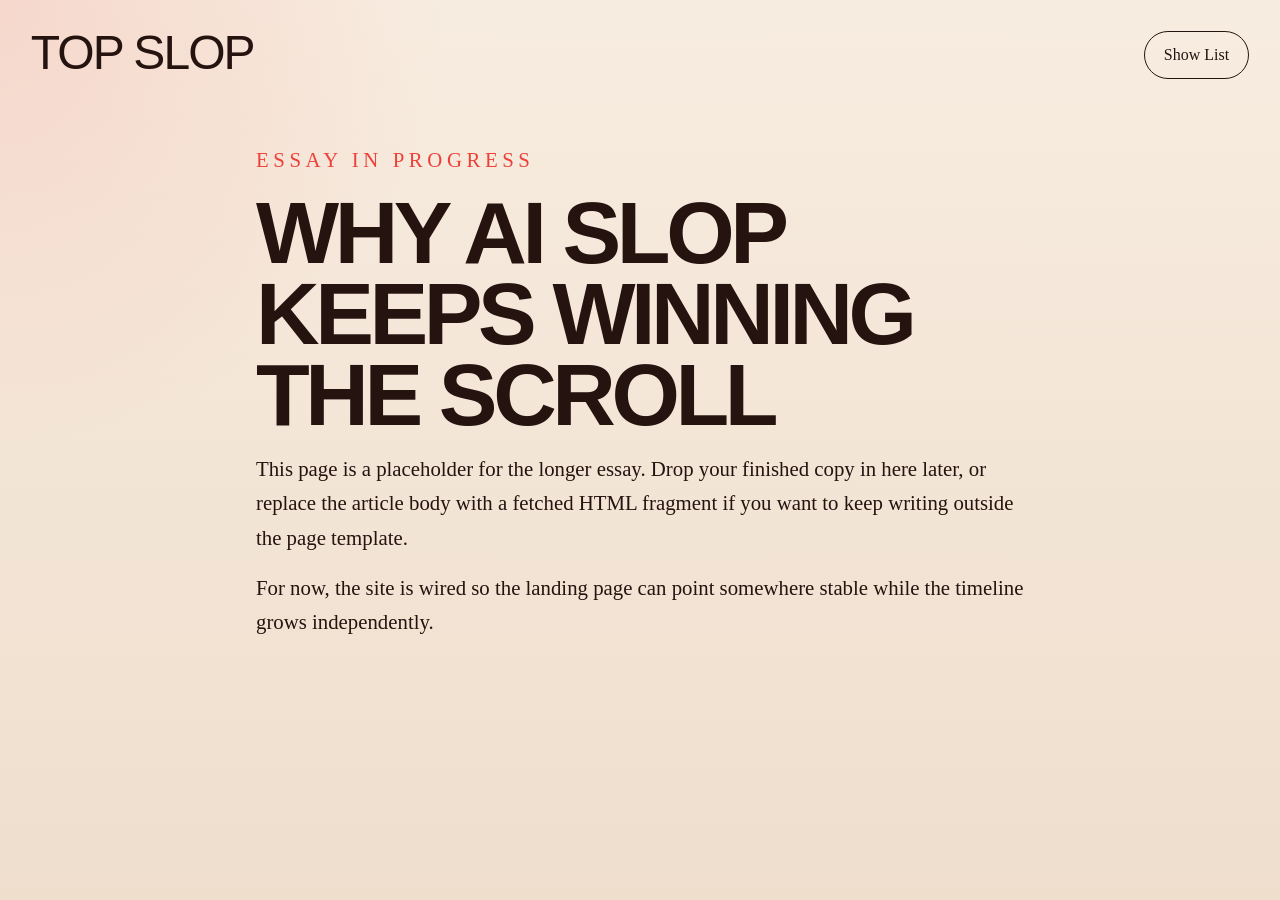
==== essay.html @ 8d354af4 "Initial site commit" ====
<!DOCTYPE html>
<html lang="en">
  <head>
    <meta charset="UTF-8" />
    <meta name="viewport" content="width=device-width, initial-scale=1.0" />
    <title>Top Slop Essay</title>
    <meta
      name="description"
      content="Essay placeholder for Top Slop."
    />
    <link rel="stylesheet" href="./styles.css" />
  </head>
  <body data-page="essay">
    <main class="essay-shell">
      <header class="page-header page-header--essay">
        <a class="back-link" href="./index.html">Top Slop</a>
        <a class="essay-link" href="./list.html">Show List</a>
      </header>

      <article class="essay">
        <p class="essay-kicker">Essay in progress</p>
        <h1 class="essay-title">Why AI slop keeps winning the scroll</h1>
        <p>
          This page is a placeholder for the longer essay. Drop your finished copy
          in here later, or replace the article body with a fetched HTML fragment if
          you want to keep writing outside the page template.
        </p>
        <p>
          For now, the site is wired so the landing page can point somewhere stable
          while the timeline grows independently.
        </p>
      </article>
    </main>
    <script src="./data/events.js"></script>
    <script src="./data/media.js"></script>
    <script src="./app.js"></script>
  </body>
</html>
---- styles.css ----
:root {
  --bg: oklch(0.95 0.02 70);
  --bg-strong: oklch(0.91 0.03 70);
  --ink: oklch(0.21 0.03 28);
  --ink-soft: oklch(0.4 0.02 32);
  --line: oklch(0.82 0.03 70);
  --accent: oklch(0.63 0.21 28);
  --accent-soft: oklch(0.92 0.05 28);
  --paper: oklch(0.98 0.01 80);
  --shadow: 0 20px 60px color-mix(in oklab, var(--ink) 12%, transparent);
  --title-stack: Impact, Haettenschweiler, "Arial Narrow Bold", sans-serif;
  --body-stack: Georgia, "Times New Roman", serif;
}

*,
*::before,
*::after {
  box-sizing: border-box;
}

html {
  background: var(--bg);
  color: var(--ink);
}

body {
  margin: 0;
  min-height: 100vh;
  font-family: var(--body-stack);
  background:
    radial-gradient(circle at top left, color-mix(in oklab, var(--accent) 12%, transparent), transparent 28rem),
    linear-gradient(180deg, var(--bg), var(--bg-strong));
}

a {
  color: inherit;
  text-decoration: none;
}

button,
summary {
  font: inherit;
}

.landing-shell,
.page-shell,
.essay-shell {
  min-height: 100vh;
  position: relative;
}

.landing-shell {
  display: grid;
  place-items: center;
  overflow: clip;
  padding: clamp(1.5rem, 2vw, 2rem);
}

.landing-noise {
  position: absolute;
  inset: 0;
  background-image:
    linear-gradient(to right, rgba(0, 0, 0, 0.025) 1px, transparent 1px),
    linear-gradient(to bottom, rgba(0, 0, 0, 0.025) 1px, transparent 1px);
  background-size: 2rem 2rem;
  mask-image: radial-gradient(circle at center, black 45%, transparent 88%);
  pointer-events: none;
}

.hero {
  width: min(100%, 72rem);
  display: grid;
  gap: 1rem;
  align-content: end;
  min-height: calc(100vh - 3rem);
  padding: clamp(2rem, 5vw, 4rem) 0;
}

.hero-kicker,
.essay-kicker,
.timeline-label {
  margin: 0;
  font-size: 0.82rem;
  letter-spacing: 0.22em;
  text-transform: uppercase;
  color: var(--accent);
}

.hero-title {
  margin: 0;
  display: grid;
  gap: 0;
  font-family: var(--title-stack);
  font-size: clamp(5rem, 20vw, 13rem);
  line-height: 0.82;
  text-transform: uppercase;
  letter-spacing: -0.05em;
}

.hero-title span {
  display: block;
  opacity: 0;
  transform: translateY(-140px) scaleY(1.12);
  filter: blur(16px);
}

body.is-ready .hero-title span {
  animation: title-drop 650ms cubic-bezier(0.16, 1, 0.3, 1) forwards;
}

body.is-ready .hero-title span:last-child {
  animation-delay: 80ms;
}

.hero-summary {
  margin: 0;
  max-width: 40rem;
  font-size: clamp(1.05rem, 2.1vw, 1.35rem);
  line-height: 1.45;
  color: var(--ink-soft);
}

.hero-actions {
  display: flex;
  flex-wrap: wrap;
  gap: 0.9rem;
  padding-top: 1rem;
}

.action-button,
.essay-link {
  display: inline-flex;
  align-items: center;
  justify-content: center;
  min-height: 3rem;
  padding: 0.8rem 1.2rem;
  border-radius: 999px;
  border: 1px solid var(--ink);
  transition:
    transform 180ms ease,
    background-color 180ms ease,
    color 180ms ease,
    border-color 180ms ease;
}

.action-button:hover,
.action-button:focus-visible,
.essay-link:hover,
.essay-link:focus-visible {
  transform: translateY(-2px);
}

.action-button--solid {
  background: var(--ink);
  color: var(--paper);
}

.action-button--solid:hover,
.action-button--solid:focus-visible {
  background: color-mix(in oklab, var(--ink) 85%, var(--accent));
  border-color: color-mix(in oklab, var(--ink) 85%, var(--accent));
}

.action-button--ghost,
.essay-link {
  background: transparent;
  color: var(--ink);
}

.action-button--ghost:hover,
.action-button--ghost:focus-visible,
.essay-link:hover,
.essay-link:focus-visible {
  background: var(--paper);
}

.page-shell,
.essay-shell {
  width: min(100%, 90rem);
  margin: 0 auto;
  padding: clamp(1.25rem, 2.4vw, 2rem);
}

.page-header {
  display: flex;
  justify-content: space-between;
  align-items: start;
  gap: 1rem;
  padding-bottom: 2.5rem;
}

.page-header--essay {
  padding-bottom: 4rem;
}

.back-link {
  font-family: var(--title-stack);
  font-size: clamp(2rem, 5vw, 3rem);
  line-height: 0.9;
  text-transform: uppercase;
  letter-spacing: -0.04em;
}

.page-intro,
.timeline-caption {
  margin: 0;
  max-width: 34rem;
  color: var(--ink-soft);
  line-height: 1.45;
}

.timeline-shell {
  display: grid;
  gap: 1.75rem;
}

.timeline {
  position: relative;
  display: grid;
  gap: 0.75rem;
  padding-left: clamp(1.25rem, 3vw, 2.5rem);
}

.timeline::before {
  content: "";
  position: absolute;
  top: 0.5rem;
  bottom: 0.5rem;
  left: 0.35rem;
  width: 1px;
  background: color-mix(in oklab, var(--ink) 16%, transparent);
}

.timeline-year {
  position: relative;
  margin-top: 1rem;
  padding-left: 1.75rem;
  font-family: var(--title-stack);
  font-size: clamp(1.8rem, 3vw, 2.4rem);
  line-height: 0.95;
  text-transform: uppercase;
}

.timeline-year::before {
  content: "";
  position: absolute;
  left: -0.15rem;
  top: 0.6rem;
  width: 0.95rem;
  height: 0.95rem;
  border-radius: 50%;
  background: var(--accent);
  box-shadow: 0 0 0 0.25rem color-mix(in oklab, var(--accent) 15%, transparent);
}

.timeline-entry {
  position: relative;
  border-bottom: 1px solid color-mix(in oklab, var(--ink) 14%, transparent);
  padding-left: 1.75rem;
}

.timeline-entry::before {
  content: "";
  position: absolute;
  left: -0.05rem;
  top: 1.65rem;
  width: 0.75rem;
  height: 0.75rem;
  border-radius: 50%;
  background: var(--paper);
  border: 2px solid var(--accent);
}

.timeline-entry summary {
  list-style: none;
  cursor: pointer;
  display: grid;
  grid-template-columns: minmax(0, 1fr) auto;
  gap: 1rem;
  align-items: start;
  padding: 1.15rem 0;
}

.timeline-entry summary::-webkit-details-marker {
  display: none;
}

.entry-header {
  display: grid;
  gap: 0.25rem;
}

.entry-date {
  font-size: 0.78rem;
  letter-spacing: 0.18em;
  text-transform: uppercase;
  color: var(--ink-soft);
}

.entry-title {
  margin: 0;
  font-size: clamp(1.2rem, 2vw, 1.65rem);
  line-height: 1.15;
}

.entry-subtitle {
  margin: 0;
  color: var(--ink-soft);
  line-height: 1.4;
}

.entry-plus {
  margin-top: 0.15rem;
  font-family: var(--title-stack);
  font-size: 2.2rem;
  line-height: 1;
  color: var(--accent);
  opacity: 0.42;
  transition: transform 180ms ease, opacity 180ms ease;
}

.timeline-entry:hover .entry-plus,
.timeline-entry summary:focus-visible .entry-plus,
.timeline-entry[open] .entry-plus {
  opacity: 1;
}

.timeline-entry[open] .entry-plus {
  transform: rotate(45deg);
}

.entry-panel {
  display: grid;
  gap: 1.2rem;
  padding: 0 0 1.5rem;
}

.entry-copy {
  display: grid;
  gap: 1rem;
}

.entry-note {
  margin: 0;
  font-size: clamp(1.05rem, 1.6vw, 1.25rem);
  line-height: 1.45;
}

.entry-meta {
  display: grid;
  grid-template-columns: repeat(2, minmax(0, 1fr));
  gap: 0.8rem 1rem;
}

.meta-block {
  display: grid;
  gap: 0.2rem;
  align-content: start;
}

.meta-label {
  font-size: 0.75rem;
  letter-spacing: 0.16em;
  text-transform: uppercase;
  color: var(--ink-soft);
}

.meta-value {
  margin: 0;
  line-height: 1.45;
}

.tag-list {
  display: flex;
  flex-wrap: wrap;
  gap: 0.55rem;
}

.tag {
  display: inline-flex;
  align-items: center;
  min-height: 2rem;
  padding: 0.35rem 0.75rem;
  border-radius: 999px;
  background: color-mix(in oklab, var(--accent) 8%, var(--paper));
  border: 1px solid color-mix(in oklab, var(--accent) 24%, transparent);
  font-size: 0.92rem;
}

.media-shell {
  display: grid;
  gap: 0.85rem;
  padding: 1rem;
  background: color-mix(in oklab, var(--paper) 86%, var(--bg));
  border: 1px solid color-mix(in oklab, var(--ink) 10%, transparent);
  box-shadow: var(--shadow);
}

.media-stage {
  position: relative;
  aspect-ratio: 16 / 9;
  background: color-mix(in oklab, var(--ink) 8%, var(--bg));
  overflow: clip;
}

.media-slide[hidden] {
  display: none;
}

.media-slide,
.media-slide > * {
  width: 100%;
  height: 100%;
}

.media-slide img,
.media-slide video,
.media-slide iframe {
  display: block;
  border: 0;
  object-fit: cover;
  background: var(--ink);
}

.media-empty {
  display: grid;
  place-items: center;
  padding: 1.5rem;
  text-align: center;
  color: var(--ink-soft);
  line-height: 1.45;
}

.media-controls {
  display: flex;
  justify-content: space-between;
  gap: 0.75rem;
  align-items: center;
}

.media-nav {
  display: inline-flex;
  gap: 0.5rem;
}

.media-button {
  min-width: 2.5rem;
  min-height: 2.5rem;
  border-radius: 999px;
  border: 1px solid color-mix(in oklab, var(--ink) 16%, transparent);
  background: var(--paper);
  cursor: pointer;
}

.media-counter,
.media-caption {
  margin: 0;
  color: var(--ink-soft);
}

.essay {
  width: min(100%, 48rem);
  margin: 0 auto;
  display: grid;
  gap: 1rem;
}

.essay-title {
  margin: 0;
  font-family: var(--title-stack);
  font-size: clamp(3rem, 7vw, 5.5rem);
  line-height: 0.92;
  text-transform: uppercase;
  letter-spacing: -0.05em;
}

.essay p {
  margin: 0;
  font-size: clamp(1.1rem, 1.8vw, 1.3rem);
  line-height: 1.65;
}

@keyframes title-drop {
  0% {
    opacity: 0;
    transform: translateY(-140px) scaleY(1.12);
    filter: blur(16px);
  }

  76% {
    opacity: 1;
    transform: translateY(16px) scaleY(0.94);
    filter: blur(0);
  }

  100% {
    opacity: 1;
    transform: translateY(0) scaleY(1);
    filter: blur(0);
  }
}

@media (max-width: 780px) {
  .page-header,
  .entry-meta,
  .media-controls {
    grid-template-columns: 1fr;
    display: grid;
  }

  .page-header {
    padding-bottom: 2rem;
  }

  .timeline {
    padding-left: 1rem;
  }

  .timeline::before {
    left: 0.2rem;
  }

  .timeline-entry,
  .timeline-year {
    padding-left: 1.2rem;
  }

  .timeline-entry::before {
    left: -0.18rem;
  }

  .timeline-year::before {
    left: -0.28rem;
  }

  .timeline-entry summary {
    grid-template-columns: 1fr auto;
  }

  .media-controls {
    gap: 1rem;
  }
}

@media (prefers-reduced-motion: reduce) {
  *,
  *::before,
  *::after {
    animation-duration: 0.01ms !important;
    animation-iteration-count: 1 !important;
    transition-duration: 0.01ms !important;
    scroll-behavior: auto !important;
  }

  .hero-title span {
    opacity: 1;
    transform: none;
    filter: none;
  }
}
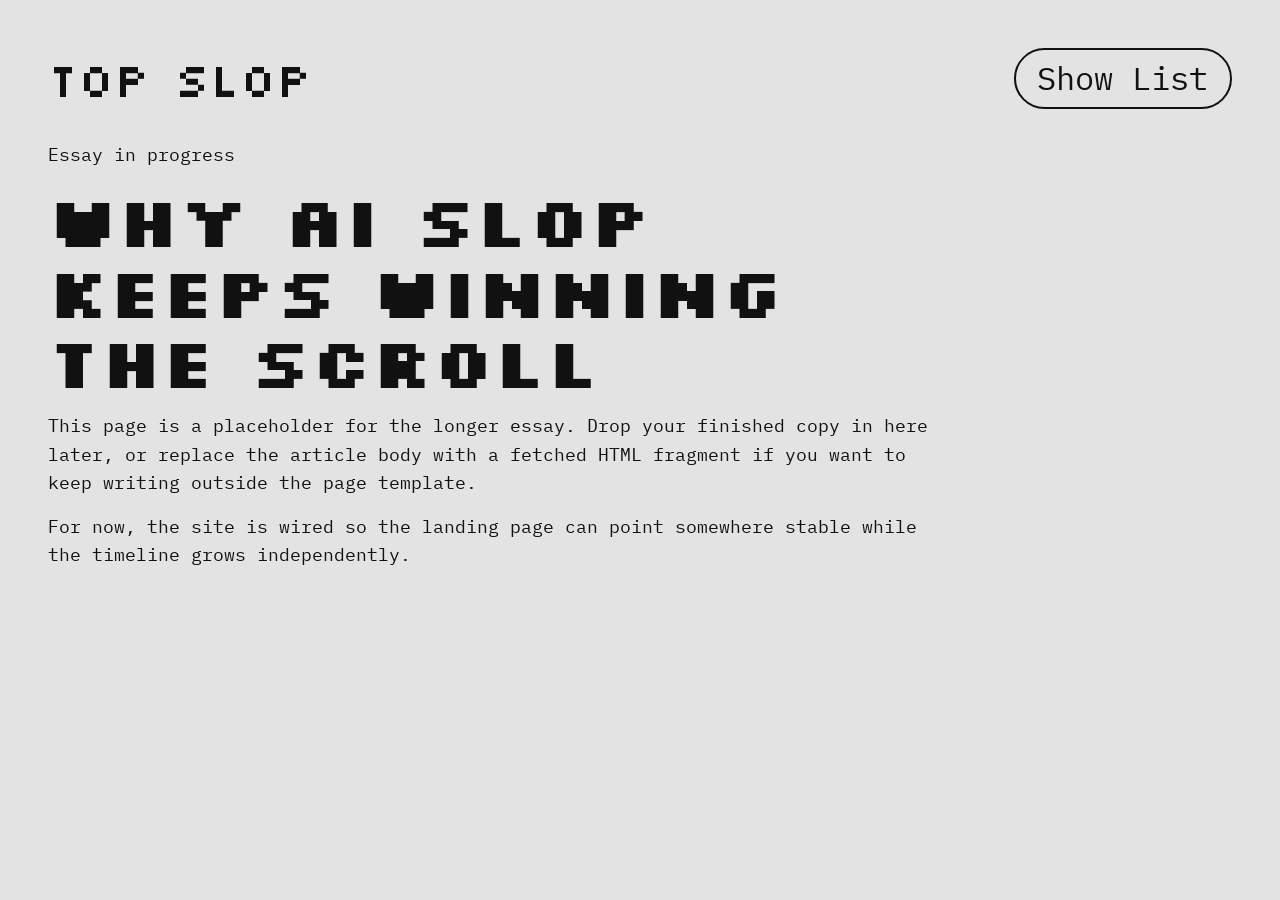
==== commit e460999b: "Implement Figma-inspired home and timeline redesign with media carousel" ====
--- a/essay.html
+++ b/essay.html
@@ -7,6 +7,12 @@
     <meta
       name="description"
       content="Essay placeholder for Top Slop."
+    />
+        <link rel="preconnect" href="https://fonts.googleapis.com" />
+    <link rel="preconnect" href="https://fonts.gstatic.com" crossorigin />
+    <link
+      href="https://fonts.googleapis.com/css2?family=IBM+Plex+Mono:wght@400;500;700&family=Silkscreen:wght@400;700&display=swap"
+      rel="stylesheet"
     />
     <link rel="stylesheet" href="./styles.css" />
   </head>
--- a/styles.css
+++ b/styles.css
@@ -1,35 +1,28 @@
 :root {
-  --bg: oklch(0.95 0.02 70);
-  --bg-strong: oklch(0.91 0.03 70);
-  --ink: oklch(0.21 0.03 28);
-  --ink-soft: oklch(0.4 0.02 32);
-  --line: oklch(0.82 0.03 70);
-  --accent: oklch(0.63 0.21 28);
-  --accent-soft: oklch(0.92 0.05 28);
-  --paper: oklch(0.98 0.01 80);
-  --shadow: 0 20px 60px color-mix(in oklab, var(--ink) 12%, transparent);
-  --title-stack: Impact, Haettenschweiler, "Arial Narrow Bold", sans-serif;
-  --body-stack: Georgia, "Times New Roman", serif;
-}
-
-*,
-*::before,
-*::after {
+  --paper: #e3e3e3;
+  --ink: #111111;
+  --ink-soft: #252525;
+  --line: #101010;
+  --dot-muted: #a0a0a0;
+  --panel: #efefef;
+  --pixel: "Silkscreen", monospace;
+  --mono: "IBM Plex Mono", "Courier New", monospace;
+}
+
+* {
   box-sizing: border-box;
 }
 
-html {
-  background: var(--bg);
+html,
+body {
+  margin: 0;
+  min-height: 100%;
+}
+
+body {
+  background: var(--paper);
   color: var(--ink);
-}
-
-body {
-  margin: 0;
-  min-height: 100vh;
-  font-family: var(--body-stack);
-  background:
-    radial-gradient(circle at top left, color-mix(in oklab, var(--accent) 12%, transparent), transparent 28rem),
-    linear-gradient(180deg, var(--bg), var(--bg-strong));
+  font-family: var(--mono);
 }
 
 a {
@@ -37,374 +30,188 @@
   text-decoration: none;
 }
 
-button,
-summary {
-  font: inherit;
-}
-
-.landing-shell,
-.page-shell,
-.essay-shell {
+.home-shell {
   min-height: 100vh;
-  position: relative;
-}
-
-.landing-shell {
   display: grid;
   place-items: center;
-  overflow: clip;
-  padding: clamp(1.5rem, 2vw, 2rem);
-}
-
-.landing-noise {
-  position: absolute;
-  inset: 0;
-  background-image:
-    linear-gradient(to right, rgba(0, 0, 0, 0.025) 1px, transparent 1px),
-    linear-gradient(to bottom, rgba(0, 0, 0, 0.025) 1px, transparent 1px);
-  background-size: 2rem 2rem;
-  mask-image: radial-gradient(circle at center, black 45%, transparent 88%);
-  pointer-events: none;
-}
-
-.hero {
-  width: min(100%, 72rem);
-  display: grid;
-  gap: 1rem;
-  align-content: end;
-  min-height: calc(100vh - 3rem);
-  padding: clamp(2rem, 5vw, 4rem) 0;
-}
-
-.hero-kicker,
-.essay-kicker,
-.timeline-label {
-  margin: 0;
-  font-size: 0.82rem;
-  letter-spacing: 0.22em;
+  padding: 2rem;
+}
+
+.home-hero {
+  width: min(100%, 64rem);
+  display: grid;
+  justify-items: center;
+  gap: 2.4rem;
+}
+
+.home-title {
+  margin: 0;
+  display: grid;
+  grid-template-columns: auto auto;
+  gap: clamp(2.5rem, 12vw, 12rem);
+  font-family: var(--pixel);
+  font-size: clamp(3.8rem, 13vw, 9rem);
+  line-height: 0.92;
+  letter-spacing: 0.02em;
   text-transform: uppercase;
-  color: var(--accent);
-}
-
-.hero-title {
-  margin: 0;
-  display: grid;
-  gap: 0;
-  font-family: var(--title-stack);
-  font-size: clamp(5rem, 20vw, 13rem);
-  line-height: 0.82;
-  text-transform: uppercase;
-  letter-spacing: -0.05em;
-}
-
-.hero-title span {
-  display: block;
-  opacity: 0;
-  transform: translateY(-140px) scaleY(1.12);
-  filter: blur(16px);
-}
-
-body.is-ready .hero-title span {
-  animation: title-drop 650ms cubic-bezier(0.16, 1, 0.3, 1) forwards;
-}
-
-body.is-ready .hero-title span:last-child {
-  animation-delay: 80ms;
-}
-
-.hero-summary {
-  margin: 0;
-  max-width: 40rem;
-  font-size: clamp(1.05rem, 2.1vw, 1.35rem);
-  line-height: 1.45;
-  color: var(--ink-soft);
-}
-
-.hero-actions {
+}
+
+.home-subtitle {
+  margin: 0;
+  font-size: clamp(1rem, 2.5vw, 3rem);
+}
+
+.home-actions {
   display: flex;
   flex-wrap: wrap;
-  gap: 0.9rem;
-  padding-top: 1rem;
-}
-
-.action-button,
+  gap: 2rem;
+  justify-content: center;
+}
+
+.pill-button,
 .essay-link {
+  border: 2px solid var(--ink);
+  border-radius: 999px;
+  min-height: 3.8rem;
+  padding: 0.7rem 1.35rem;
   display: inline-flex;
   align-items: center;
-  justify-content: center;
-  min-height: 3rem;
-  padding: 0.8rem 1.2rem;
-  border-radius: 999px;
-  border: 1px solid var(--ink);
-  transition:
-    transform 180ms ease,
-    background-color 180ms ease,
-    color 180ms ease,
-    border-color 180ms ease;
-}
-
-.action-button:hover,
-.action-button:focus-visible,
+  font-size: clamp(1.1rem, 2.5vw, 2.7rem);
+  line-height: 1;
+  background: transparent;
+  transition: transform 140ms ease;
+}
+
+.pill-button:hover,
 .essay-link:hover,
+.pill-button:focus-visible,
 .essay-link:focus-visible {
-  transform: translateY(-2px);
-}
-
-.action-button--solid {
-  background: var(--ink);
-  color: var(--paper);
-}
-
-.action-button--solid:hover,
-.action-button--solid:focus-visible {
-  background: color-mix(in oklab, var(--ink) 85%, var(--accent));
-  border-color: color-mix(in oklab, var(--ink) 85%, var(--accent));
-}
-
-.action-button--ghost,
-.essay-link {
-  background: transparent;
-  color: var(--ink);
-}
-
-.action-button--ghost:hover,
-.action-button--ghost:focus-visible,
-.essay-link:hover,
-.essay-link:focus-visible {
-  background: var(--paper);
-}
-
-.page-shell,
+  transform: translateY(-1px);
+}
+
+.list-shell,
 .essay-shell {
-  width: min(100%, 90rem);
+  width: min(100%, 86rem);
   margin: 0 auto;
-  padding: clamp(1.25rem, 2.4vw, 2rem);
-}
-
-.page-header {
-  display: flex;
-  justify-content: space-between;
-  align-items: start;
-  gap: 1rem;
-  padding-bottom: 2.5rem;
-}
-
-.page-header--essay {
-  padding-bottom: 4rem;
-}
-
-.back-link {
-  font-family: var(--title-stack);
-  font-size: clamp(2rem, 5vw, 3rem);
-  line-height: 0.9;
-  text-transform: uppercase;
-  letter-spacing: -0.04em;
-}
-
-.page-intro,
-.timeline-caption {
-  margin: 0;
+  padding: clamp(2.2rem, 4vw, 3rem);
+}
+
+.list-header {
+  max-width: 42rem;
+  margin-bottom: 2.5rem;
+}
+
+.list-logo {
+  display: inline-block;
+  font-family: var(--pixel);
+  font-size: clamp(2rem, 5vw, 4.2rem);
+  letter-spacing: 0.02em;
+  margin-bottom: 0.7rem;
+}
+
+.list-caption {
+  margin: 0;
+  font-size: clamp(1rem, 1.7vw, 2rem);
   max-width: 34rem;
   color: var(--ink-soft);
-  line-height: 1.45;
-}
-
-.timeline-shell {
-  display: grid;
-  gap: 1.75rem;
 }
 
 .timeline {
   position: relative;
-  display: grid;
-  gap: 0.75rem;
-  padding-left: clamp(1.25rem, 3vw, 2.5rem);
+  padding-left: clamp(1.7rem, 4vw, 4.2rem);
 }
 
 .timeline::before {
   content: "";
   position: absolute;
-  top: 0.5rem;
-  bottom: 0.5rem;
-  left: 0.35rem;
-  width: 1px;
-  background: color-mix(in oklab, var(--ink) 16%, transparent);
-}
-
-.timeline-year {
-  position: relative;
-  margin-top: 1rem;
-  padding-left: 1.75rem;
-  font-family: var(--title-stack);
-  font-size: clamp(1.8rem, 3vw, 2.4rem);
-  line-height: 0.95;
-  text-transform: uppercase;
-}
-
-.timeline-year::before {
-  content: "";
-  position: absolute;
-  left: -0.15rem;
-  top: 0.6rem;
-  width: 0.95rem;
-  height: 0.95rem;
-  border-radius: 50%;
-  background: var(--accent);
-  box-shadow: 0 0 0 0.25rem color-mix(in oklab, var(--accent) 15%, transparent);
-}
-
+  left: 0.8rem;
+  top: 0;
+  bottom: 0;
+  width: 4px;
+  background: var(--line);
+}
+
+.timeline-year,
 .timeline-entry {
   position: relative;
-  border-bottom: 1px solid color-mix(in oklab, var(--ink) 14%, transparent);
-  padding-left: 1.75rem;
-}
-
+}
+
+.timeline-year {
+  margin: 0;
+  margin-bottom: 3rem;
+  font-family: var(--pixel);
+  font-size: clamp(2rem, 4vw, 3rem);
+}
+
+.timeline-year::before,
 .timeline-entry::before {
   content: "";
   position: absolute;
-  left: -0.05rem;
-  top: 1.65rem;
-  width: 0.75rem;
-  height: 0.75rem;
-  border-radius: 50%;
-  background: var(--paper);
-  border: 2px solid var(--accent);
-}
-
-.timeline-entry summary {
+  border-radius: 999px;
+  background: #000;
+}
+
+.timeline-year::before {
+  width: 1.1rem;
+  height: 1.1rem;
+  left: -2.35rem;
+  top: 0.7rem;
+}
+
+.timeline-entry {
+  margin-bottom: 2.8rem;
+}
+
+.timeline-entry::before {
+  width: 0.9rem;
+  height: 0.9rem;
+  left: -2.25rem;
+  top: 0.95rem;
+}
+
+.timeline-entry > summary {
+  cursor: pointer;
   list-style: none;
-  cursor: pointer;
-  display: grid;
-  grid-template-columns: minmax(0, 1fr) auto;
-  gap: 1rem;
+  display: grid;
+  gap: 0.25rem;
+}
+
+.timeline-entry > summary::-webkit-details-marker {
+  display: none;
+}
+
+.entry-date {
+  margin: 0;
+  font-size: clamp(1rem, 1.9vw, 2rem);
+  color: #262626;
+}
+
+.entry-title {
+  margin: 0;
+  font-size: clamp(1.75rem, 3.4vw, 3.4rem);
+  line-height: 1.15;
+  font-weight: 700;
+}
+
+.entry-panel {
+  margin-top: 1.4rem;
+  margin-bottom: 1.4rem;
+  display: grid;
+  grid-template-columns: minmax(260px, 1fr) minmax(260px, 1fr);
+  gap: clamp(1rem, 3vw, 3rem);
   align-items: start;
-  padding: 1.15rem 0;
-}
-
-.timeline-entry summary::-webkit-details-marker {
-  display: none;
-}
-
-.entry-header {
-  display: grid;
-  gap: 0.25rem;
-}
-
-.entry-date {
-  font-size: 0.78rem;
-  letter-spacing: 0.18em;
-  text-transform: uppercase;
-  color: var(--ink-soft);
-}
-
-.entry-title {
-  margin: 0;
-  font-size: clamp(1.2rem, 2vw, 1.65rem);
-  line-height: 1.15;
-}
-
-.entry-subtitle {
-  margin: 0;
-  color: var(--ink-soft);
-  line-height: 1.4;
-}
-
-.entry-plus {
-  margin-top: 0.15rem;
-  font-family: var(--title-stack);
-  font-size: 2.2rem;
-  line-height: 1;
-  color: var(--accent);
-  opacity: 0.42;
-  transition: transform 180ms ease, opacity 180ms ease;
-}
-
-.timeline-entry:hover .entry-plus,
-.timeline-entry summary:focus-visible .entry-plus,
-.timeline-entry[open] .entry-plus {
-  opacity: 1;
-}
-
-.timeline-entry[open] .entry-plus {
-  transform: rotate(45deg);
-}
-
-.entry-panel {
-  display: grid;
-  gap: 1.2rem;
-  padding: 0 0 1.5rem;
-}
-
-.entry-copy {
-  display: grid;
-  gap: 1rem;
-}
-
-.entry-note {
-  margin: 0;
-  font-size: clamp(1.05rem, 1.6vw, 1.25rem);
-  line-height: 1.45;
-}
-
-.entry-meta {
-  display: grid;
-  grid-template-columns: repeat(2, minmax(0, 1fr));
-  gap: 0.8rem 1rem;
-}
-
-.meta-block {
-  display: grid;
-  gap: 0.2rem;
-  align-content: start;
-}
-
-.meta-label {
-  font-size: 0.75rem;
-  letter-spacing: 0.16em;
-  text-transform: uppercase;
-  color: var(--ink-soft);
-}
-
-.meta-value {
-  margin: 0;
-  line-height: 1.45;
-}
-
-.tag-list {
-  display: flex;
-  flex-wrap: wrap;
-  gap: 0.55rem;
-}
-
-.tag {
-  display: inline-flex;
-  align-items: center;
-  min-height: 2rem;
-  padding: 0.35rem 0.75rem;
-  border-radius: 999px;
-  background: color-mix(in oklab, var(--accent) 8%, var(--paper));
-  border: 1px solid color-mix(in oklab, var(--accent) 24%, transparent);
-  font-size: 0.92rem;
 }
 
 .media-shell {
   display: grid;
-  gap: 0.85rem;
-  padding: 1rem;
-  background: color-mix(in oklab, var(--paper) 86%, var(--bg));
-  border: 1px solid color-mix(in oklab, var(--ink) 10%, transparent);
-  box-shadow: var(--shadow);
+  gap: 0.7rem;
 }
 
 .media-stage {
-  position: relative;
-  aspect-ratio: 16 / 9;
-  background: color-mix(in oklab, var(--ink) 8%, var(--bg));
-  overflow: clip;
-}
-
-.media-slide[hidden] {
-  display: none;
+  aspect-ratio: 1 / 1;
+  background: #dadada;
+  overflow: hidden;
+  border: 1px solid #c8c8c8;
 }
 
 .media-slide,
@@ -417,144 +224,140 @@
 .media-slide video,
 .media-slide iframe {
   display: block;
+  width: 100%;
+  height: 100%;
+  object-fit: cover;
   border: 0;
-  object-fit: cover;
-  background: var(--ink);
 }
 
 .media-empty {
+  width: 100%;
+  height: 100%;
   display: grid;
   place-items: center;
-  padding: 1.5rem;
   text-align: center;
   color: var(--ink-soft);
-  line-height: 1.45;
-}
-
-.media-controls {
+  padding: 1rem;
+}
+
+.media-dots {
+  display: flex;
+  justify-content: center;
+  gap: 0.5rem;
+}
+
+.media-dot {
+  width: 0.7rem;
+  height: 0.7rem;
+  border: 0;
+  border-radius: 999px;
+  background: var(--dot-muted);
+  cursor: pointer;
+  padding: 0;
+}
+
+.media-dot[aria-current="true"] {
+  background: #000;
+}
+
+.entry-copy {
+  display: grid;
+  gap: 1.25rem;
+}
+
+.entry-note {
+  margin: 0;
+  font-size: clamp(1.1rem, 2vw, 1.9rem);
+}
+
+.entry-meta {
+  display: grid;
+  gap: 1.15rem;
+}
+
+.meta-block {
+  display: grid;
+  gap: 0.4rem;
+}
+
+.meta-label {
+  font-size: clamp(1rem, 1.5vw, 1.5rem);
+}
+
+.meta-value {
+  margin: 0;
+  font-size: clamp(1rem, 1.45vw, 1.35rem);
+  color: var(--ink-soft);
+}
+
+.tag-list {
+  display: flex;
+  flex-wrap: wrap;
+  gap: 0.6rem;
+}
+
+.tag {
+  border: 1px solid var(--line);
+  border-radius: 999px;
+  padding: 0.2rem 0.65rem;
+  font-size: clamp(0.85rem, 1.2vw, 1.1rem);
+  background: #e6e6e6;
+}
+
+.page-header {
   display: flex;
   justify-content: space-between;
-  gap: 0.75rem;
   align-items: center;
-}
-
-.media-nav {
-  display: inline-flex;
-  gap: 0.5rem;
-}
-
-.media-button {
-  min-width: 2.5rem;
-  min-height: 2.5rem;
-  border-radius: 999px;
-  border: 1px solid color-mix(in oklab, var(--ink) 16%, transparent);
-  background: var(--paper);
-  cursor: pointer;
-}
-
-.media-counter,
-.media-caption {
-  margin: 0;
-  color: var(--ink-soft);
+  gap: 1rem;
+  margin-bottom: 2rem;
+}
+
+.back-link {
+  font-family: var(--pixel);
+  font-size: clamp(1.8rem, 4vw, 3rem);
 }
 
 .essay {
-  width: min(100%, 48rem);
-  margin: 0 auto;
+  max-width: 55rem;
   display: grid;
   gap: 1rem;
 }
 
+.essay-kicker {
+  margin: 0;
+}
+
 .essay-title {
   margin: 0;
-  font-family: var(--title-stack);
-  font-size: clamp(3rem, 7vw, 5.5rem);
-  line-height: 0.92;
-  text-transform: uppercase;
-  letter-spacing: -0.05em;
+  font-family: var(--pixel);
+  font-size: clamp(2rem, 6vw, 4.4rem);
+  line-height: 1;
 }
 
 .essay p {
   margin: 0;
-  font-size: clamp(1.1rem, 1.8vw, 1.3rem);
-  line-height: 1.65;
-}
-
-@keyframes title-drop {
-  0% {
-    opacity: 0;
-    transform: translateY(-140px) scaleY(1.12);
-    filter: blur(16px);
+  font-size: 1.1rem;
+  line-height: 1.6;
+}
+
+@media (max-width: 900px) {
+  .entry-panel {
+    grid-template-columns: 1fr;
   }
 
-  76% {
-    opacity: 1;
-    transform: translateY(16px) scaleY(0.94);
-    filter: blur(0);
+  .timeline::before {
+    left: 0.55rem;
+    width: 3px;
   }
 
-  100% {
-    opacity: 1;
-    transform: translateY(0) scaleY(1);
-    filter: blur(0);
+  .timeline-year::before,
+  .timeline-entry::before {
+    left: -1.95rem;
   }
-}
-
-@media (max-width: 780px) {
-  .page-header,
-  .entry-meta,
-  .media-controls {
+
+  .home-title {
     grid-template-columns: 1fr;
-    display: grid;
+    gap: 0.4rem;
+    text-align: center;
   }
-
-  .page-header {
-    padding-bottom: 2rem;
-  }
-
-  .timeline {
-    padding-left: 1rem;
-  }
-
-  .timeline::before {
-    left: 0.2rem;
-  }
-
-  .timeline-entry,
-  .timeline-year {
-    padding-left: 1.2rem;
-  }
-
-  .timeline-entry::before {
-    left: -0.18rem;
-  }
-
-  .timeline-year::before {
-    left: -0.28rem;
-  }
-
-  .timeline-entry summary {
-    grid-template-columns: 1fr auto;
-  }
-
-  .media-controls {
-    gap: 1rem;
-  }
-}
-
-@media (prefers-reduced-motion: reduce) {
-  *,
-  *::before,
-  *::after {
-    animation-duration: 0.01ms !important;
-    animation-iteration-count: 1 !important;
-    transition-duration: 0.01ms !important;
-    scroll-behavior: auto !important;
-  }
-
-  .hero-title span {
-    opacity: 1;
-    transform: none;
-    filter: none;
-  }
-}
+}
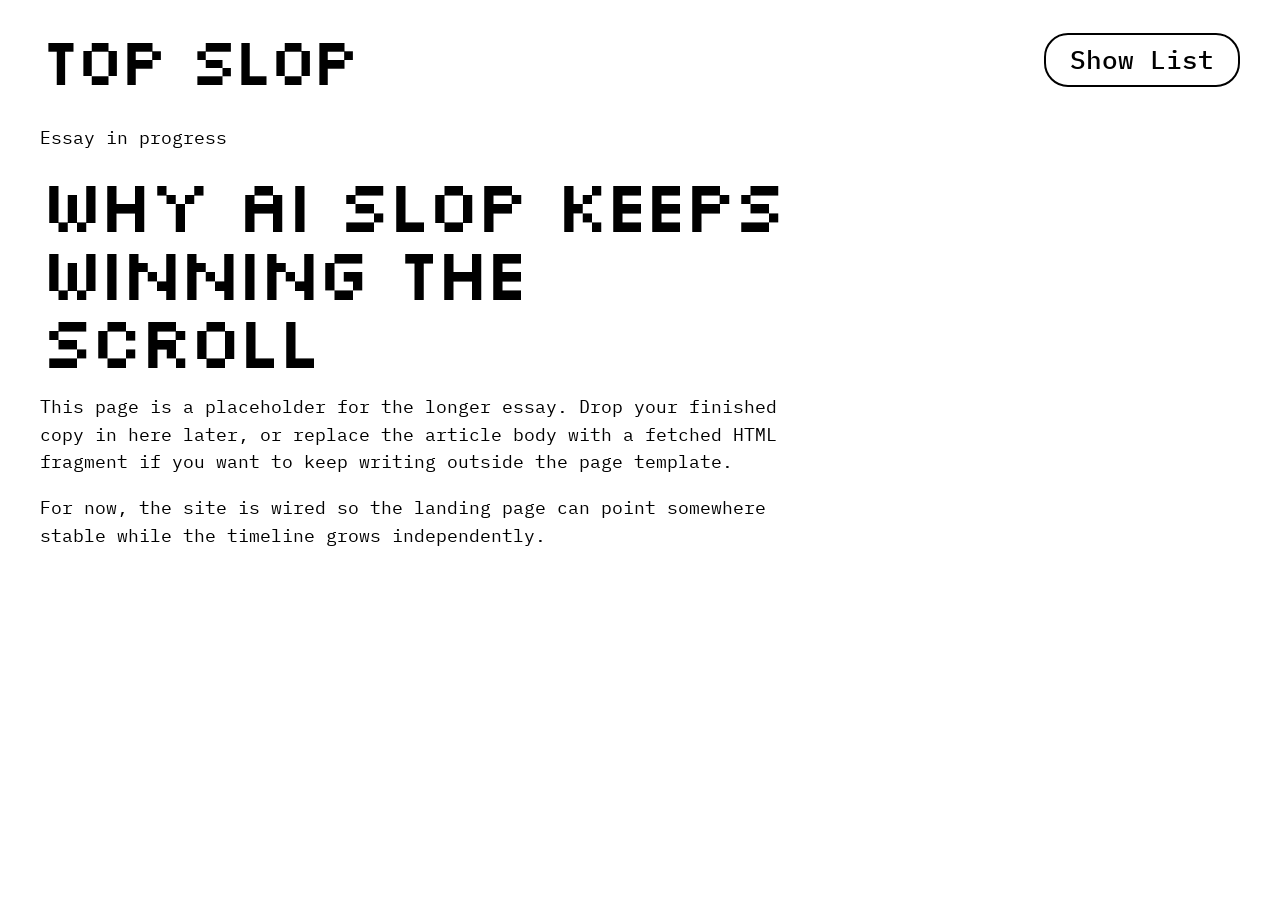
==== commit 971366c2: "Refine Top Slop site interactions and layout" ====
--- a/essay.html
+++ b/essay.html
@@ -8,10 +8,10 @@
       name="description"
       content="Essay placeholder for Top Slop."
     />
-        <link rel="preconnect" href="https://fonts.googleapis.com" />
+    <link rel="preconnect" href="https://fonts.googleapis.com" />
     <link rel="preconnect" href="https://fonts.gstatic.com" crossorigin />
     <link
-      href="https://fonts.googleapis.com/css2?family=IBM+Plex+Mono:wght@400;500;700&family=Silkscreen:wght@400;700&display=swap"
+      href="https://fonts.googleapis.com/css2?family=IBM+Plex+Mono:wght@300;400;500;600&family=Silkscreen:wght@400;700&display=swap"
       rel="stylesheet"
     />
     <link rel="stylesheet" href="./styles.css" />
--- a/styles.css
+++ b/styles.css
@@ -1,15 +1,22 @@
 :root {
-  --paper: #e3e3e3;
-  --ink: #111111;
-  --ink-soft: #252525;
-  --line: #101010;
-  --dot-muted: #a0a0a0;
-  --panel: #efefef;
+  --page-bg: #ffffff;
+  --ink: #000000;
+  --ink-soft: #2d2d2d;
+  --ink-muted: #686868;
+  --rail: #000000;
+  --tag-fill: #d7d7d7;
+  --dot-muted: #b4b4b4;
   --pixel: "Silkscreen", monospace;
   --mono: "IBM Plex Mono", "Courier New", monospace;
-}
-
-* {
+  --page-width: 1280px;
+  --timeline-rail: 176px;
+  --timeline-text-start: 214px;
+  --timeline-panel-offset: 28px;
+}
+
+*,
+*::before,
+*::after {
   box-sizing: border-box;
 }
 
@@ -20,9 +27,11 @@
 }
 
 body {
-  background: var(--paper);
+  background: var(--page-bg);
   color: var(--ink);
   font-family: var(--mono);
+  -webkit-font-smoothing: antialiased;
+  text-rendering: optimizeLegibility;
 }
 
 a {
@@ -30,6 +39,18 @@
   text-decoration: none;
 }
 
+button,
+summary {
+  font: inherit;
+}
+
+.home-shell,
+.list-shell,
+.essay-shell {
+  width: min(100%, var(--page-width));
+  margin: 0 auto;
+}
+
 .home-shell {
   min-height: 100vh;
   display: grid;
@@ -38,97 +59,164 @@
 }
 
 .home-hero {
-  width: min(100%, 64rem);
-  display: grid;
+  width: 100%;
+  min-height: calc(100vh - 64px);
+  display: grid;
+  align-content: center;
   justify-items: center;
-  gap: 2.4rem;
+  row-gap: 2rem;
 }
 
 .home-title {
   margin: 0;
   display: grid;
-  grid-template-columns: auto auto;
-  gap: clamp(2.5rem, 12vw, 12rem);
+  grid-template-columns: max-content max-content;
+  align-items: end;
+  column-gap: clamp(3.5rem, 10vw, 8rem);
   font-family: var(--pixel);
-  font-size: clamp(3.8rem, 13vw, 9rem);
-  line-height: 0.92;
-  letter-spacing: 0.02em;
+  font-size: clamp(6rem, 15.6vw, 11rem);
+  font-weight: 400;
+  letter-spacing: -0.1em;
+  line-height: 0.82;
   text-transform: uppercase;
+}
+
+.home-title span {
+  display: block;
 }
 
 .home-subtitle {
   margin: 0;
-  font-size: clamp(1rem, 2.5vw, 3rem);
+  font-size: clamp(1.35rem, 2.45vw, 2rem);
+  font-weight: 400;
+  letter-spacing: -0.01em;
+  line-height: 1.15;
 }
 
 .home-actions {
   display: flex;
   flex-wrap: wrap;
-  gap: 2rem;
   justify-content: center;
+  gap: 1.5rem;
 }
 
 .pill-button,
 .essay-link {
-  border: 2px solid var(--ink);
-  border-radius: 999px;
-  min-height: 3.8rem;
-  padding: 0.7rem 1.35rem;
   display: inline-flex;
   align-items: center;
-  font-size: clamp(1.1rem, 2.5vw, 2.7rem);
+  justify-content: center;
+  gap: 0.75rem;
+  padding: 0.75rem 1.5rem;
+  border: 2px solid var(--ink);
+  border-radius: 24px;
+  background: #ffffff;
+  font-size: clamp(1.2rem, 2vw, 1.65rem);
+  font-weight: 500;
   line-height: 1;
-  background: transparent;
-  transition: transform 140ms ease;
+  transition:
+    transform 140ms ease,
+    background-color 140ms ease;
 }
 
 .pill-button:hover,
+.pill-button:focus-visible,
 .essay-link:hover,
-.pill-button:focus-visible,
 .essay-link:focus-visible {
   transform: translateY(-1px);
+  background: #fafafa;
+}
+
+.pill-button__icon {
+  width: 1.05em;
+  height: 1.05em;
+  display: inline-flex;
+  align-items: center;
+  justify-content: center;
+  flex: 0 0 auto;
+}
+
+.pill-button__icon svg {
+  width: 100%;
+  height: 100%;
+  display: block;
 }
 
 .list-shell,
 .essay-shell {
-  width: min(100%, 86rem);
-  margin: 0 auto;
-  padding: clamp(2.2rem, 4vw, 3rem);
+  padding: 2rem 2.5rem 4.5rem;
+}
+
+.list-shell {
+  position: relative;
 }
 
 .list-header {
-  max-width: 42rem;
-  margin-bottom: 2.5rem;
-}
-
-.list-logo {
+  position: sticky;
+  top: 0;
+  z-index: 10;
+  width: max-content;
+  max-width: none;
+  margin-top: -20px;
+  margin-bottom: 0.25rem;
+  margin-left: -50px;
+  padding-top: 1.25rem;
+  padding-bottom: 1.85rem;
+}
+
+.list-header::after {
+  content: "";
+  position: absolute;
+  left: 50%;
+  top: 0;
+  z-index: -1;
+  width: 100vw;
+  height: 100%;
+  transform: translateX(-50%);
+  background: linear-gradient(
+    to bottom,
+    rgba(255, 255, 255, 1) 0%,
+    rgba(255, 255, 255, 0.98) 42%,
+    rgba(255, 255, 255, 0.86) 70%,
+    rgba(255, 255, 255, 0) 100%
+  );
+  pointer-events: none;
+}
+
+.list-logo,
+.back-link {
   display: inline-block;
   font-family: var(--pixel);
-  font-size: clamp(2rem, 5vw, 4.2rem);
-  letter-spacing: 0.02em;
-  margin-bottom: 0.7rem;
-}
-
-.list-caption {
-  margin: 0;
-  font-size: clamp(1rem, 1.7vw, 2rem);
-  max-width: 34rem;
-  color: var(--ink-soft);
+  font-size: clamp(3.2rem, 5.2vw, 4.6rem);
+  font-weight: 400;
+  letter-spacing: -0.1em;
+  line-height: 0.84;
+  text-transform: uppercase;
+  white-space: nowrap;
 }
 
 .timeline {
   position: relative;
-  padding-left: clamp(1.7rem, 4vw, 4.2rem);
+  min-height: 100vh;
+  width: min(100%, 1060px);
+  margin: 0;
+  padding-top: 0.35rem;
 }
 
 .timeline::before {
   content: "";
   position: absolute;
-  left: 0.8rem;
+  left: var(--timeline-rail);
   top: 0;
   bottom: 0;
   width: 4px;
-  background: var(--line);
+  background: linear-gradient(
+    to bottom,
+    rgba(0, 0, 0, 0) 0,
+    rgba(0, 0, 0, 0.18) 26px,
+    rgba(0, 0, 0, 0.62) 52px,
+    rgba(0, 0, 0, 1) 78px,
+    rgba(0, 0, 0, 1) 100%
+  );
 }
 
 .timeline-year,
@@ -137,10 +225,11 @@
 }
 
 .timeline-year {
-  margin: 0;
-  margin-bottom: 3rem;
-  font-family: var(--pixel);
-  font-size: clamp(2rem, 4vw, 3rem);
+  margin: 0 0 42px;
+  padding-left: var(--timeline-text-start);
+  font-size: 33px;
+  font-weight: 600;
+  line-height: 1;
 }
 
 .timeline-year::before,
@@ -148,70 +237,87 @@
   content: "";
   position: absolute;
   border-radius: 999px;
-  background: #000;
+  background: var(--ink);
 }
 
 .timeline-year::before {
-  width: 1.1rem;
-  height: 1.1rem;
-  left: -2.35rem;
-  top: 0.7rem;
+  width: 32px;
+  height: 32px;
+  left: calc(var(--timeline-rail) - 14px);
+  top: -5px;
 }
 
 .timeline-entry {
-  margin-bottom: 2.8rem;
+  margin: 0 0 42px;
 }
 
 .timeline-entry::before {
-  width: 0.9rem;
-  height: 0.9rem;
-  left: -2.25rem;
-  top: 0.95rem;
+  width: 24px;
+  height: 24px;
+  left: calc(var(--timeline-rail) - 10px);
+  top: 7px;
 }
 
 .timeline-entry > summary {
+  list-style: none;
   cursor: pointer;
-  list-style: none;
-  display: grid;
-  gap: 0.25rem;
+  display: grid;
+  gap: 4px;
+  padding-left: var(--timeline-text-start);
+  outline: none;
 }
 
 .timeline-entry > summary::-webkit-details-marker {
   display: none;
 }
 
+.timeline-entry > summary:hover .entry-title,
+.timeline-entry > summary:focus-visible .entry-title {
+  text-decoration: underline;
+  text-decoration-thickness: 1px;
+  text-underline-offset: 0.14em;
+}
+
 .entry-date {
   margin: 0;
-  font-size: clamp(1rem, 1.9vw, 2rem);
-  color: #262626;
+  color: var(--ink-muted);
+  font-size: 19px;
+  font-weight: 300;
+  line-height: 1.05;
 }
 
 .entry-title {
   margin: 0;
-  font-size: clamp(1.75rem, 3.4vw, 3.4rem);
-  line-height: 1.15;
-  font-weight: 700;
+  font-size: 23px;
+  font-weight: 600;
+  line-height: 1.12;
+  letter-spacing: -0.01em;
 }
 
 .entry-panel {
-  margin-top: 1.4rem;
-  margin-bottom: 1.4rem;
-  display: grid;
-  grid-template-columns: minmax(260px, 1fr) minmax(260px, 1fr);
-  gap: clamp(1rem, 3vw, 3rem);
+  margin-top: 28px;
+  margin-bottom: 50px;
+  margin-left: calc(var(--timeline-text-start) + var(--timeline-panel-offset));
+  display: grid;
+  grid-template-columns: 369px minmax(0, 1fr);
+  gap: 56px;
   align-items: start;
+  max-width: 720px;
 }
 
 .media-shell {
   display: grid;
-  gap: 0.7rem;
+  gap: 10px;
 }
 
 .media-stage {
-  aspect-ratio: 1 / 1;
-  background: #dadada;
+  position: relative;
+  width: 100%;
+  aspect-ratio: 369 / 305;
   overflow: hidden;
-  border: 1px solid #c8c8c8;
+  border-radius: 15px;
+  background: #f3f3f3;
+  cursor: zoom-in;
 }
 
 .media-slide,
@@ -235,129 +341,571 @@
   height: 100%;
   display: grid;
   place-items: center;
+  padding: 20px;
   text-align: center;
-  color: var(--ink-soft);
-  padding: 1rem;
+  font-size: 14px;
+  line-height: 1.35;
+}
+
+.media-arrow {
+  position: absolute;
+  top: 50%;
+  z-index: 2;
+  width: 44px;
+  height: 44px;
+  padding: 0;
+  border: 0;
+  border-radius: 999px;
+  background: transparent;
+  color: var(--ink);
+  display: inline-flex;
+  align-items: center;
+  justify-content: center;
+  font-size: 38px;
+  line-height: 1;
+  cursor: pointer;
+  opacity: 0;
+  pointer-events: none;
+  transition:
+    opacity 180ms cubic-bezier(0.22, 1, 0.36, 1),
+    transform 180ms cubic-bezier(0.22, 1, 0.36, 1);
+}
+
+.media-arrow--prev {
+  left: 14px;
+  transform: translate(-8px, -50%);
+}
+
+.media-arrow--next {
+  right: 14px;
+  transform: translate(8px, -50%);
+}
+
+.media-arrow[hidden] {
+  display: none;
+}
+
+.media-stage:hover .media-arrow,
+.media-stage:focus-within .media-arrow {
+  opacity: 1;
+  pointer-events: auto;
+}
+
+.media-stage:hover .media-arrow--prev,
+.media-stage:focus-within .media-arrow--prev,
+.media-stage:hover .media-arrow--next,
+.media-stage:focus-within .media-arrow--next {
+  transform: translateY(-50%);
 }
 
 .media-dots {
   display: flex;
   justify-content: center;
-  gap: 0.5rem;
+  gap: 8px;
 }
 
 .media-dot {
-  width: 0.7rem;
-  height: 0.7rem;
+  width: 10px;
+  height: 10px;
+  padding: 0;
   border: 0;
   border-radius: 999px;
   background: var(--dot-muted);
   cursor: pointer;
-  padding: 0;
 }
 
 .media-dot[aria-current="true"] {
-  background: #000;
+  background: var(--ink);
 }
 
 .entry-copy {
   display: grid;
-  gap: 1.25rem;
-}
-
-.entry-note {
-  margin: 0;
-  font-size: clamp(1.1rem, 2vw, 1.9rem);
-}
-
-.entry-meta {
-  display: grid;
-  gap: 1.15rem;
-}
-
-.meta-block {
-  display: grid;
-  gap: 0.4rem;
-}
-
-.meta-label {
-  font-size: clamp(1rem, 1.5vw, 1.5rem);
-}
-
+  align-content: start;
+  gap: 20px;
+  max-width: 344px;
+  padding-top: 2px;
+}
+
+.entry-note,
+.meta-label,
 .meta-value {
   margin: 0;
-  font-size: clamp(1rem, 1.45vw, 1.35rem);
-  color: var(--ink-soft);
+  font-size: 17px;
+  font-weight: 400;
+  line-height: 1.24;
+}
+
+.entry-note {
+  font-weight: 500;
+}
+
+.entry-meta {
+  display: grid;
+  gap: 18px;
+}
+
+.meta-block {
+  display: grid;
+  gap: 2px;
 }
 
 .tag-list {
   display: flex;
   flex-wrap: wrap;
-  gap: 0.6rem;
+  gap: 10px 12px;
+  padding-top: 2px;
 }
 
 .tag {
-  border: 1px solid var(--line);
+  display: inline-flex;
+  align-items: center;
+  justify-content: center;
+  min-height: 24px;
+  padding: 4px 10px;
+  border: 1px solid var(--ink);
+  border-radius: 24px;
+  background: var(--tag-fill);
+  font-size: 13px;
+  font-weight: 400;
+  line-height: 1;
+  white-space: nowrap;
+}
+
+body.lightbox-open {
+  overflow: hidden;
+}
+
+.lightbox {
+  position: fixed;
+  inset: 0;
+  z-index: 100;
+  display: grid;
+  place-items: center;
+  padding: 24px;
+}
+
+.lightbox[hidden] {
+  display: none;
+}
+
+.lightbox-backdrop {
+  position: absolute;
+  inset: 0;
+  background:
+    linear-gradient(rgba(255, 255, 255, 0.22), rgba(255, 255, 255, 0.22)),
+    rgba(255, 255, 255, 0.52);
+  backdrop-filter: blur(18px);
+  -webkit-backdrop-filter: blur(18px);
+}
+
+.lightbox-dialog {
+  position: relative;
+  z-index: 1;
+  width: min(100%, 1180px);
+  display: grid;
+  gap: 18px;
+}
+
+.lightbox-close {
+  position: absolute;
+  top: -6px;
+  right: -6px;
+  z-index: 2;
+  width: 52px;
+  height: 52px;
+  padding: 0;
+  border: 1.5px solid rgba(0, 0, 0, 0.16);
   border-radius: 999px;
-  padding: 0.2rem 0.65rem;
-  font-size: clamp(0.85rem, 1.2vw, 1.1rem);
-  background: #e6e6e6;
+  background: rgba(255, 255, 255, 0.9);
+  color: var(--ink);
+  display: inline-flex;
+  align-items: center;
+  justify-content: center;
+  font-size: 34px;
+  line-height: 1;
+  cursor: pointer;
+  backdrop-filter: blur(10px);
+  -webkit-backdrop-filter: blur(10px);
+}
+
+.lightbox-frame {
+  position: relative;
+  display: grid;
+  align-items: center;
+  min-height: min(72vh, 820px);
+  padding: 0 80px;
+}
+
+.lightbox-media {
+  min-height: min(72vh, 820px);
+  display: grid;
+  place-items: center;
+}
+
+.lightbox-media__asset {
+  max-width: 100%;
+  max-height: min(72vh, 820px);
+  width: auto;
+  height: auto;
+  border-radius: 20px;
+  box-shadow: 0 24px 80px rgba(0, 0, 0, 0.14);
+  background: rgba(255, 255, 255, 0.78);
+}
+
+.lightbox-media iframe.lightbox-media__asset,
+.lightbox-media video.lightbox-media__asset {
+  width: min(100%, 1080px);
+  aspect-ratio: 16 / 9;
+}
+
+.lightbox-arrow {
+  position: absolute;
+  top: 50%;
+  z-index: 2;
+  width: 56px;
+  height: 56px;
+  padding: 0;
+  border: 0;
+  border-radius: 999px;
+  background: transparent;
+  color: var(--ink);
+  display: inline-flex;
+  align-items: center;
+  justify-content: center;
+  font-size: 48px;
+  line-height: 1;
+  cursor: pointer;
+  transform: translateY(-50%);
+}
+
+.lightbox-arrow--prev {
+  left: 0;
+}
+
+.lightbox-arrow--next {
+  right: 0;
+}
+
+.lightbox-arrow[hidden] {
+  display: none;
+}
+
+.lightbox-thumbs {
+  display: flex;
+  justify-content: center;
+  gap: 12px;
+  overflow-x: auto;
+  padding: 4px 6px 2px;
+}
+
+.lightbox-thumb {
+  width: 84px;
+  height: 84px;
+  padding: 0;
+  border: 1.5px solid rgba(0, 0, 0, 0.16);
+  border-radius: 14px;
+  background: rgba(255, 255, 255, 0.82);
+  overflow: hidden;
+  flex: 0 0 auto;
+  cursor: pointer;
+  opacity: 0.62;
+  transition:
+    opacity 160ms ease,
+    transform 160ms cubic-bezier(0.22, 1, 0.36, 1),
+    border-color 160ms ease;
+}
+
+.lightbox-thumb:hover,
+.lightbox-thumb:focus-visible,
+.lightbox-thumb[aria-current="true"] {
+  opacity: 1;
+  transform: translateY(-2px);
+  border-color: rgba(0, 0, 0, 0.52);
+}
+
+.lightbox-thumb__asset {
+  width: 100%;
+  height: 100%;
+  object-fit: cover;
+  display: block;
+  border: 0;
 }
 
 .page-header {
   display: flex;
   justify-content: space-between;
   align-items: center;
-  gap: 1rem;
-  margin-bottom: 2rem;
-}
-
-.back-link {
-  font-family: var(--pixel);
-  font-size: clamp(1.8rem, 4vw, 3rem);
+  gap: 20px;
+  margin-bottom: 36px;
 }
 
 .essay {
-  max-width: 55rem;
-  display: grid;
-  gap: 1rem;
+  max-width: 760px;
+  display: grid;
+  gap: 18px;
 }
 
 .essay-kicker {
   margin: 0;
+  font-size: 17px;
 }
 
 .essay-title {
   margin: 0;
   font-family: var(--pixel);
-  font-size: clamp(2rem, 6vw, 4.4rem);
-  line-height: 1;
+  font-size: clamp(2.4rem, 5.8vw, 4.8rem);
+  font-weight: 400;
+  line-height: 0.92;
+  letter-spacing: -0.09em;
+  text-transform: uppercase;
 }
 
 .essay p {
   margin: 0;
-  font-size: 1.1rem;
-  line-height: 1.6;
-}
-
-@media (max-width: 900px) {
+  max-width: 48rem;
+  font-size: 18px;
+  line-height: 1.55;
+}
+
+@media (max-width: 980px) {
+  .list-shell,
+  .essay-shell {
+    padding-inline: 28px;
+  }
+
+  .list-header {
+    margin-top: -16px;
+    margin-left: -28px;
+    padding-top: 0.9rem;
+    padding-bottom: 1.55rem;
+  }
+
+  .timeline {
+    --timeline-rail: 156px;
+    --timeline-text-start: 196px;
+    width: min(100%, 760px);
+  }
+
   .entry-panel {
-    grid-template-columns: 1fr;
-  }
-
-  .timeline::before {
-    left: 0.55rem;
-    width: 3px;
-  }
-
-  .timeline-year::before,
-  .timeline-entry::before {
-    left: -1.95rem;
+    margin-left: calc(var(--timeline-text-start) + 24px);
+    grid-template-columns: minmax(280px, 369px) minmax(0, 1fr);
+    gap: 32px;
+    max-width: 100%;
+  }
+
+  .lightbox {
+    padding: 16px;
+  }
+
+  .lightbox-dialog {
+    gap: 14px;
+  }
+
+  .lightbox-frame {
+    min-height: min(60vh, 620px);
+    padding: 0 56px;
+  }
+
+  .lightbox-media {
+    min-height: min(60vh, 620px);
+  }
+
+  .lightbox-media__asset {
+    max-height: min(60vh, 620px);
+  }
+
+  .lightbox-thumbs {
+    justify-content: flex-start;
+  }
+}
+
+@media (max-width: 760px) {
+  .home-shell {
+    padding: 24px;
+  }
+
+  .home-hero {
+    row-gap: 28px;
   }
 
   .home-title {
     grid-template-columns: 1fr;
-    gap: 0.4rem;
+    row-gap: 8px;
     text-align: center;
   }
-}
+
+  .home-subtitle {
+    text-align: center;
+  }
+
+  .home-actions {
+    width: 100%;
+    flex-direction: column;
+    gap: 0.875rem;
+    align-items: center;
+  }
+
+  .pill-button,
+  .essay-link {
+    width: min(100%, 320px);
+    padding: 0.75rem 1.25rem;
+  }
+
+  .list-shell,
+  .essay-shell {
+    padding: 24px 20px 56px;
+  }
+
+  .list-header {
+    width: max-content;
+    margin-top: -12px;
+    margin-left: -16px;
+    margin-bottom: 0.9rem;
+    padding-top: 0.75rem;
+    padding-bottom: 1.15rem;
+  }
+
+  .timeline {
+    --timeline-rail: 12px;
+    --timeline-text-start: 48px;
+    --timeline-panel-offset: 0px;
+    min-height: auto;
+    width: 100%;
+    margin: 0;
+    padding-top: 0;
+  }
+
+  .timeline::before {
+    top: 26px;
+    width: 3px;
+  }
+
+  .timeline-year {
+    font-size: 28px;
+    margin-bottom: 28px;
+  }
+
+  .timeline-year::before {
+    width: 26px;
+    height: 26px;
+    left: calc(var(--timeline-rail) - 11px);
+    top: -2px;
+  }
+
+  .timeline-entry {
+    margin-bottom: 28px;
+  }
+
+  .timeline-entry::before {
+    width: 18px;
+    height: 18px;
+    left: calc(var(--timeline-rail) - 7px);
+    top: 8px;
+  }
+
+  .entry-date {
+    font-size: 16px;
+  }
+
+  .entry-title {
+    font-size: 20px;
+  }
+
+  .entry-panel {
+    margin-left: var(--timeline-text-start);
+    margin-top: 18px;
+    margin-bottom: 34px;
+    grid-template-columns: 1fr;
+    gap: 20px;
+  }
+
+  .media-stage {
+    aspect-ratio: 1 / 1;
+  }
+
+  .media-arrow {
+    opacity: 1;
+    pointer-events: auto;
+  }
+
+  .media-arrow--prev,
+  .media-arrow--next {
+    transform: translateY(-50%);
+  }
+
+  .entry-copy {
+    max-width: none;
+    gap: 16px;
+  }
+
+  .entry-note,
+  .meta-label,
+  .meta-value {
+    font-size: 15px;
+  }
+
+  .page-header {
+    align-items: flex-start;
+    flex-direction: column;
+  }
+
+  .essay p {
+    font-size: 16px;
+  }
+
+  .lightbox-close {
+    top: -10px;
+    right: -2px;
+    width: 46px;
+    height: 46px;
+    font-size: 30px;
+  }
+
+  .lightbox-frame {
+    min-height: auto;
+    padding: 0 40px;
+  }
+
+  .lightbox-media,
+  .lightbox-media__asset {
+    max-height: min(54vh, 420px);
+  }
+
+  .lightbox-arrow {
+    width: 46px;
+    height: 46px;
+    font-size: 40px;
+  }
+
+  .lightbox-thumbs {
+    gap: 10px;
+  }
+
+  .lightbox-thumb {
+    width: 68px;
+    height: 68px;
+  }
+}
+
+@media (hover: none) {
+  .media-arrow {
+    opacity: 1;
+    pointer-events: auto;
+  }
+
+  .media-arrow--prev,
+  .media-arrow--next {
+    transform: translateY(-50%);
+  }
+}
+
+@media (prefers-reduced-motion: reduce) {
+  *,
+  *::before,
+  *::after {
+    animation-duration: 0.01ms !important;
+    animation-iteration-count: 1 !important;
+    transition-duration: 0.01ms !important;
+    scroll-behavior: auto !important;
+  }
+}
